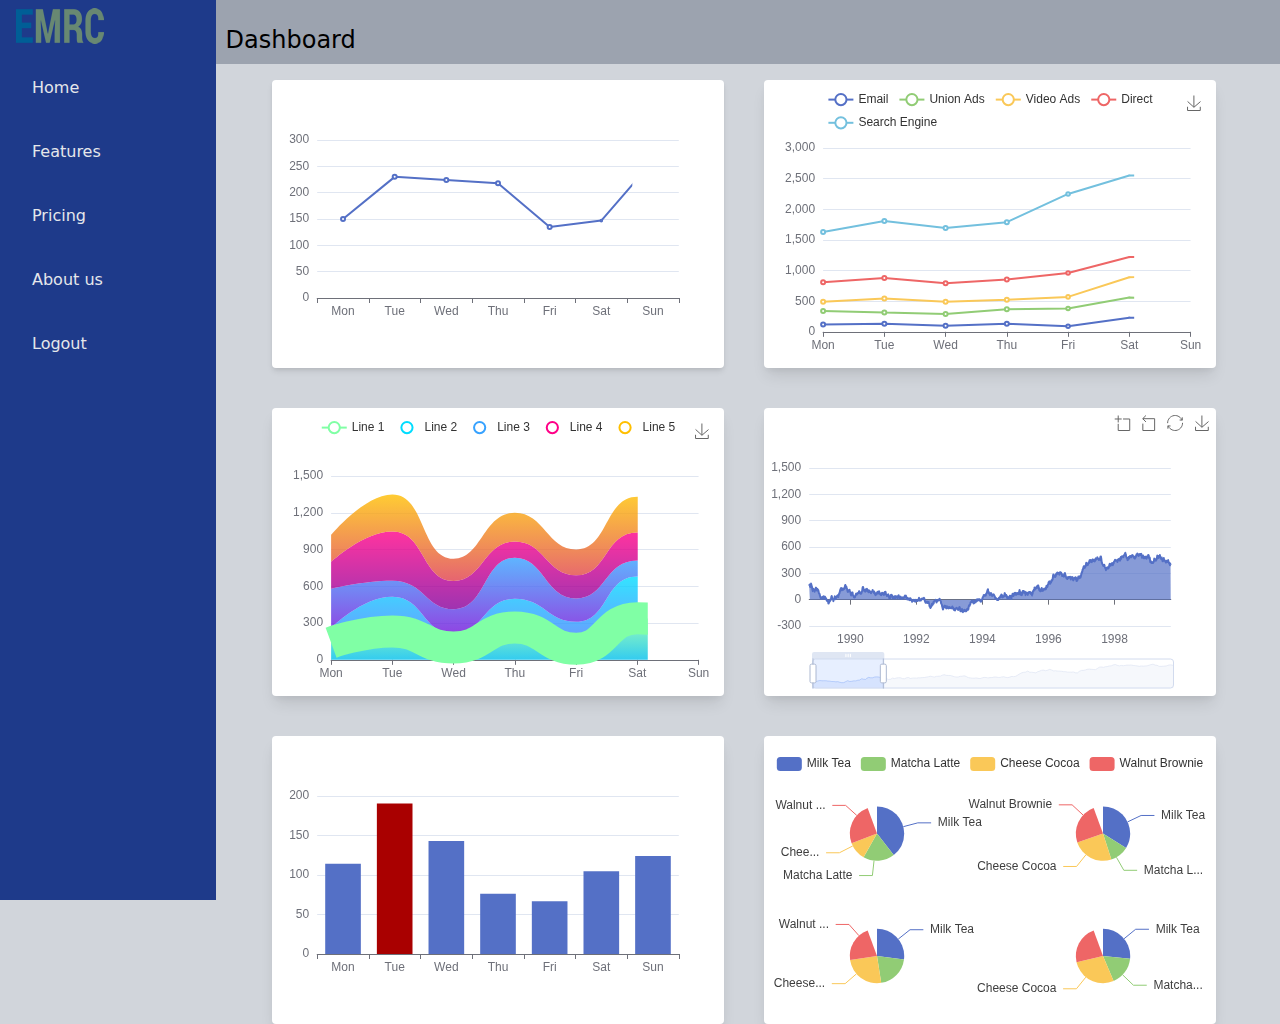
==== index.html @ 5dbaff7d "Add files via upload" ====
<!DOCTYPE html>
<html lang="en">

<head>
    <meta charset="UTF-8">
    <meta http-equiv="X-UA-Compatible" content="IE=edge">
    <meta name="viewport" content="width=device-width, initial-scale=1.0">
    <link rel="stylesheet" href="styles.css">
    <link rel="shortcut icon" href="images/favicon1.png" type="image/x-icon">
    <title>EMRC | DASHBOARD</title>

</head>

<body class="bg-gray-300">
    

    <div class=" bg-gray-400 text-gray-100 md:hidden border-2 flex-row ">
        <div class="flex justify-between">
            <div>
                <!-- logo -->
                <div class="relative pt-2 right-24">
                    <img src="../images/MRC_logo_2019.png" alt="">
                </div>
            </div>

                <!-- mobile menu button -->

            <div">
                <button class="mobile-menu-button p-2 focus:bg-gray-300">
                    <svg class="h-8 w-8" xmlns="http://www.w3.org/2000/svg" class="h-6 w-6" fill="none"
                        viewBox="0 0 24 24" stroke="currentColor">
                        <path stroke-linecap="round" stroke-linejoin="round" stroke-width="2"
                            d="M4 6h16M4 12h16M4 18h16" />
                    </svg>
                </button>
        </div>
    </div>
    </div>



    <div class="relative min-h-screen md:flex">

        


        

                    <!-- Charts and Plots -->

        <div class="m-2  md:absolute top-16 left-64 grid md:grid-cols-2 gap-10 md:w-9/12 md:h-72 p-2">

            <div id="line-chart" class="h-72 bg-white rounded shadow-md">
                
            </div>
            <div id="stacked-chart" class="h-72 p-2  bg-white rounded shadow-lg">
                
            </div>
            <div id="gradient" class="h-72 p-2 bg-white rounded shadow-lg">
                
            </div>

            <div id="charplot" class="h-72 bg-white rounded shadow-lg">

            </div>
            <div id="barchart" class="h-72 bg-white rounded shadow-lg">

            </div>
            <div id="piechart" class="h-72 pt-4  mb-4 bg-white rounded shadow-lg">

            </div>

        </div>

                     <!-- sidebar -->               <!-- Mobile menu bar -->
        <div
            class="sidebar bg-blue-900 text-gray-200 w-64 h-screen space-y-6 px-2 md:relative md:translate-x-0 absolute inset-y-0 left-0 transform -translate-x-full transition duration-200 ease-in-out">
            <a href="https://energy-mrc.com/"><img class="m-2 " src="../images/EMRC_logo.png" alt="logo"></a>

            <nav class="space-y-6">
                <div
                    class="text-gray-200 px-4 ml-2 p-2 hover:bg-primary rounded-lg hover:text-white transition duration-400">
                    <a class="" href="/public/dashboard.html"> Home</a>
                </div>

                <div>
                    <a class="block text-gray-200 px-4 ml-2 p-2 hover:bg-primary rounded-lg hover:text-white transition duration-400"
                        href=""> Features</a>
                </div>

                <div>
                    <a class="block text-gray-200 px-4 ml-2 p-2 hover:bg-primary rounded-lg hover:text-white transition duration-400"
                        href=""> Pricing</a>
                </div>
                <div>
                    <a class="block text-gray-200 px-4 ml-2 p-2  hover:bg-primary rounded-lg hover:text-white transition duration-400"
                        href="">About us</a>
                </div>
                <div>
                    <a class="block text-gray-200 px-4 ml-2 p-2  hover:bg-primary rounded-lg hover:text-white transition duration-400"
                        href="login.html">Logout</a>
                </div>


            </nav>

        </div>

                <!-- Top bar -->
        <div class=" invisible md:visible h-16 w-full bg-gray-400">
            <div class="text-2xl text-extrabold py-6 px-2.5">
                <h1> Dashboard</h1>
            </div>
        </div>

       
    </div>

        <!-- Scripts -->

    <script src="echarts.js"></script>
    <script src="scripts.js"></script>

</body>

</html>
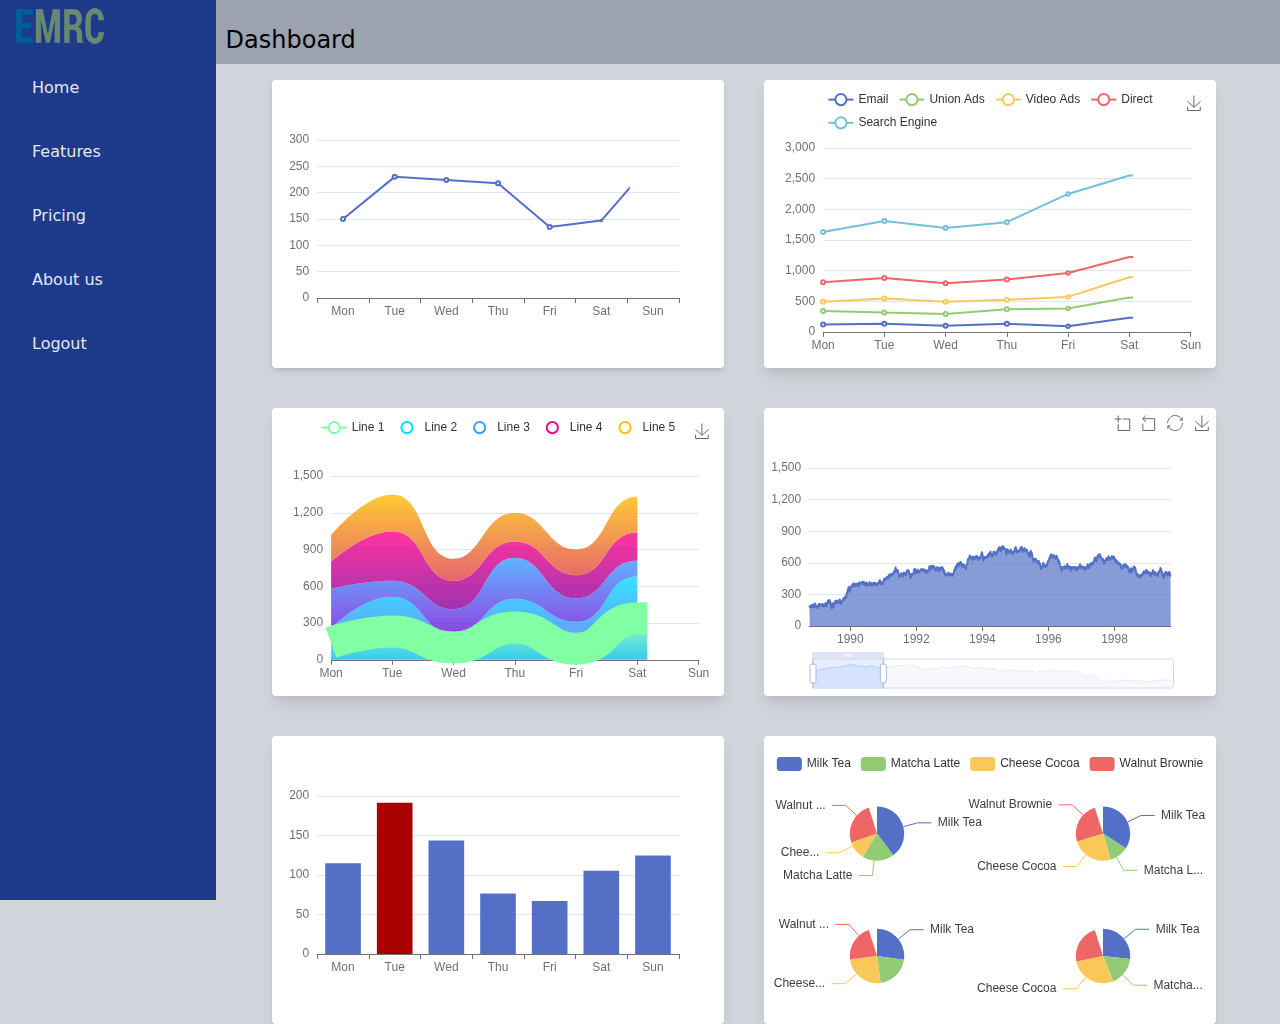
==== commit 9ce2fe51: "Edit logo url" ====
--- a/index.html
+++ b/index.html
@@ -19,7 +19,7 @@
             <div>
                 <!-- logo -->
                 <div class="relative pt-2 right-24">
-                    <img src="../images/MRC_logo_2019.png" alt="">
+                    <img src="images/MRC_logo_2019.png" alt="">
                 </div>
             </div>
 
